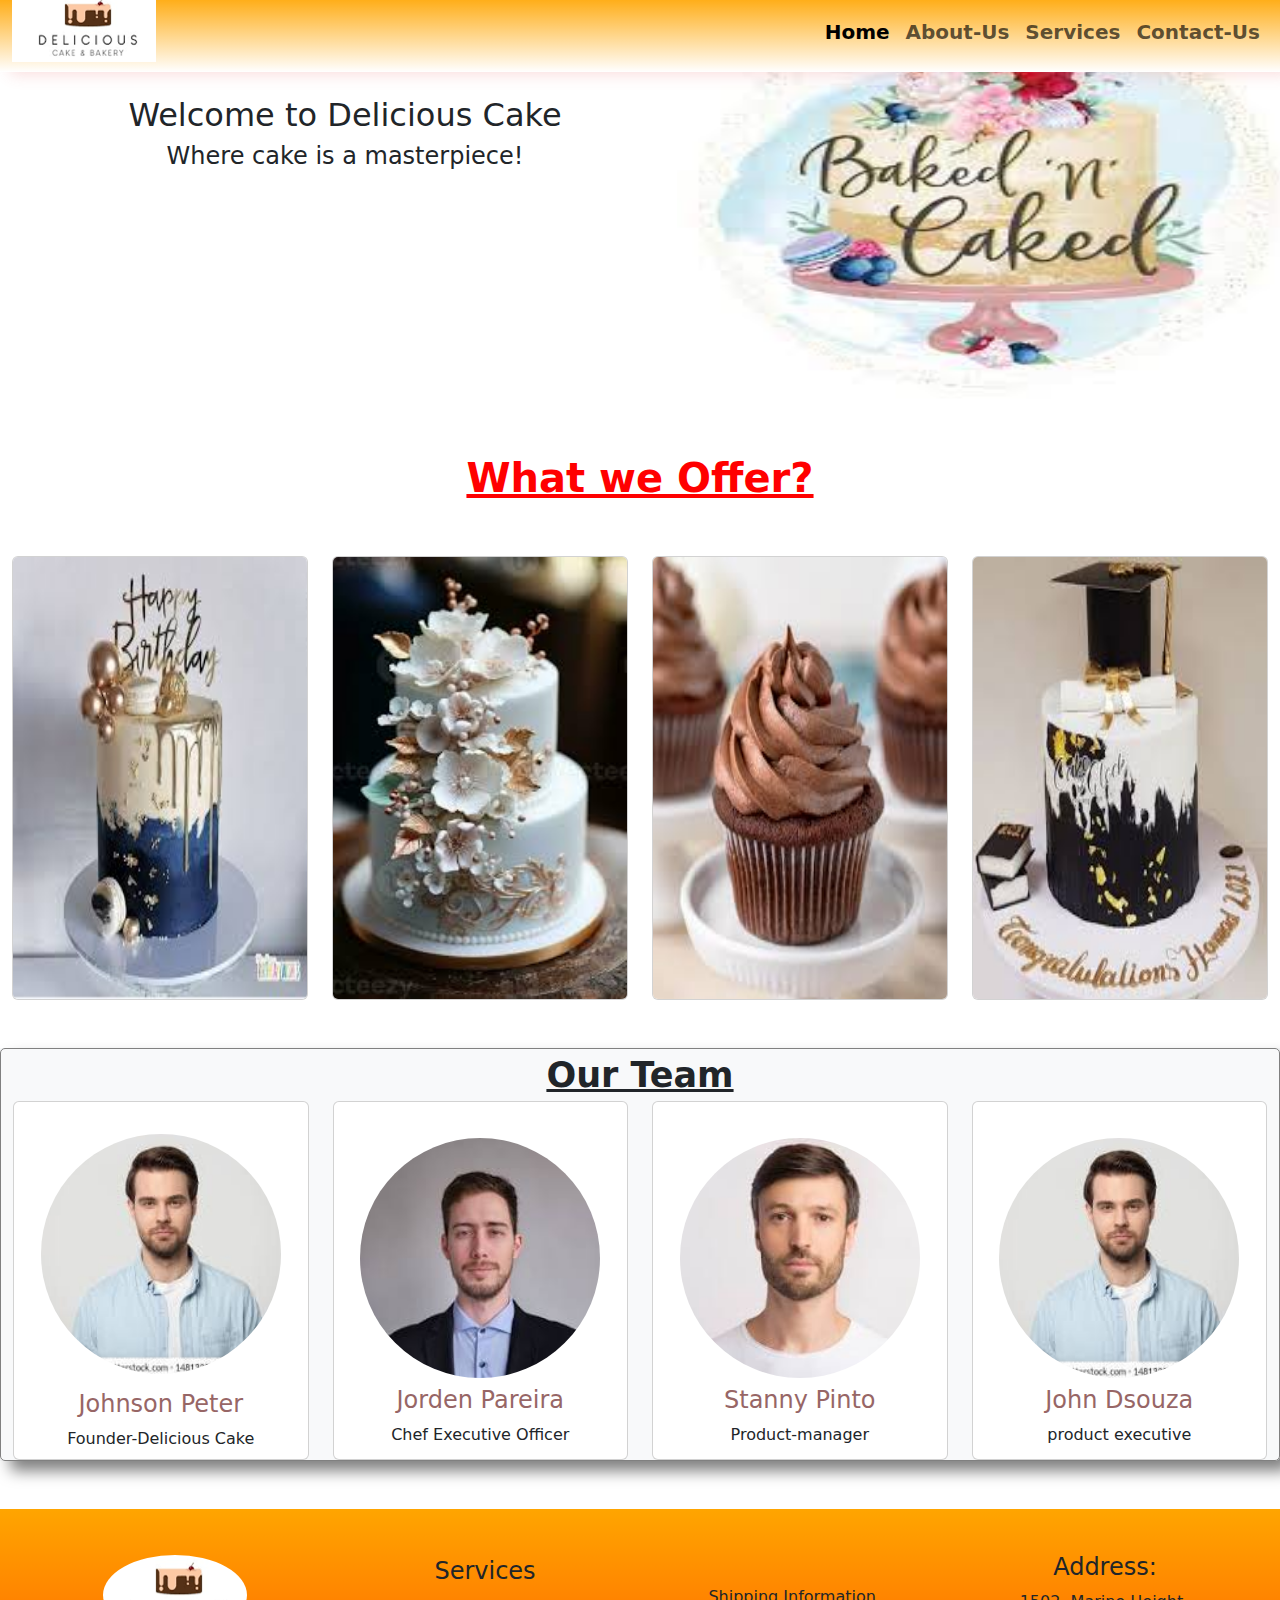
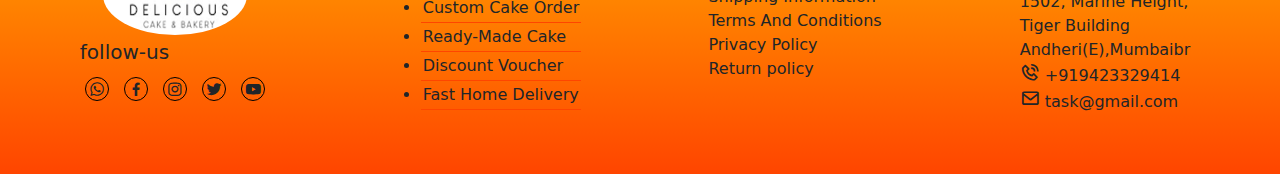
==== about.html @ 969fb490 "Add files via upload" ====
<!doctype html>
<html lang="en">

<head>
  <meta charset="utf-8">
  <meta name="viewport" content="width=device-width, initial-scale=1">
  <title>About Us</title>
  <link href="https://cdn.jsdelivr.net/npm/bootstrap@5.3.3/dist/css/bootstrap.min.css" rel="stylesheet"
    integrity="sha384-QWTKZyjpPEjISv5WaRU9OFeRpok6YctnYmDr5pNlyT2bRjXh0JMhjY6hW+ALEwIH" crossorigin="anonymous">
  <link href='https://unpkg.com/boxicons@2.1.4/css/boxicons.min.css' rel='stylesheet'>
  <link rel="stylesheet" href="style2.css">
  <link rel="stylesheet" href="about.css">
  <style>
    @import url('https://fonts.googleapis.com/css2?family=Poppins:ital,wght@0,100;0,200;0,300;0,400;0,500;0,600;0,700;0,800;0,900;1,100;1,200;1,300;1,400;1,500;1,600;1,700;1,800;1,900&family=Roboto:ital,wght@0,100;0,300;0,400;0,500;0,700;0,900;1,100;1,400;1,500;1,700;1,900&display=swap');
  </style>

</head>

<body>

  <header>
    <nav class="text-danger navbar navbar-expand-lg bg-body-tertiary me-2 navigation-bar">
      <div style="background:linear-gradient(180deg,orange,white);" class="container-fluid">
        <div class="img-logo">
          <a class="navbar-brand" href="#"><img class="img-fluid" src="header-logo.png" alt=""></a>
        </div>
        <button class="navbar-toggler" type="button" data-bs-toggle="collapse" data-bs-target="#navbarSupportedContent"
          aria-controls="navbarSupportedContent" aria-expanded="false" aria-label="Toggle navigation">
          <span class="navbar-toggler-icon"></span>
        </button>
        <div class="collapse navbar-collapse" id="navbarSupportedContent">
          <ul class="navbar-nav ms-auto mb-2 mb-lg-0">
            <li style="color: red;" class="nav-item">
              <a class="nav-link active" aria-current="page" href="index.html">Home</a>
            </li>
            <li class="nav-item">
              <a class="nav-link" href="about.html">About-Us</a>
            </li>
            <li class="nav-item">
              <a class="nav-link" href="services.html">Services</a>
            </li>
            <li class="nav-item">
              <a class="nav-link" href="contact.html">Contact-Us</a>
            </li>
          </ul>
        </div>
      </div>
    </nav>
  </header>
  <script src="https://cdn.jsdelivr.net/npm/bootstrap@5.3.3/dist/js/bootstrap.bundle.min.js"
    integrity="sha384-YvpcrYf0tY3lHB60NNkmXc5s9fDVZLESaAA55NDzOxhy9GkcIdslK1eN7N6jIeHz"
    crossorigin="anonymous"></script>


  <section class="main-section">
    <div class="container-fluid">
      <div class="row">
        <div class="col-6 py-5  description">
          <h2>Welcome to Delicious Cake</h2>
          <h4>Where cake is a masterpiece!</h4>

        </div>
        <div class="col-6">
          <img class="img-container" src="about-main.jpg" alt="">
        </div>
      </div>
    </div>
  </section>

  <section>
    <div style="font-size: 40px;" class="offer my-5">
      <u>What we Offer?</u>
    </div>

    <div class="container-fluid">
      <div class="row mb-3">
        <div class="col-lg-3 col-md-4 col-sm-12 about-grid">
          <div class="card">
            <img class="card-img" src="birthday-cake.jpg" class="card-img-top" alt="...">
            <div class="card-body">
              <h4 class="card-title">Birthday Cake</h4>
              <p class="card-text">Fun and creative designs that reflects your personality.</p>
            </div>
          </div>
        </div>
        <div class="col-lg-3 col-md-4 col-sm-12">
          <div class="card">
            <img class="card-img" src="wedding-cake.jpg" class="card-img-top" alt="...">
            <div class="card-body">
              <h4 class="card-title">Wedding Cake</h4>
              <p class="card-text">Elegant and personalized to make your big day even maore special.</p>
            </div>
          </div>
        </div>
        <div class="col-lg-3 col-md-4 col-sm-12">
          <div class="card">
            <img class="card-img" src="cupcakes.jpg" class="card-img-top" alt="...">
            <div class="card-body">
              <h4 class="card-title">Cupcakes and desserts</h4>
              <p class="card-text">Delicious treats that are perfect for any event.</p>
            </div>
          </div>
        </div>
        <div class="col-lg-3 col-md-4 col-sm-12">
          <div class="card">
            <img class="card-img" src="celebration-cake.jpg" class="card-img-top" alt="...">
            <div class="card-body">
              <h4 class="card-title">Celebration Cake</h4>
              <p class="card-text">For all of life's joyous moments.</p>
            </div>
          </div>
        </div>
      </div>
    </div>
  </section>

  <section class="bg-light my-5">
    <div class="team">
      <div class="our-team">
        <u>Our Team</u>
      </div>

      <div class="container-fluid">
        <div class="row">
          <div class="col-lg-3 col-md-4 col-sm-12">
            <div class="card team-member">
              <img src="CEO.jpg" class="mt-4 mx-0 my-3 card-img-top" alt="...">
              <h4 style="color: rgb(151, 102, 102);">Johnson Peter</h4>
              <p class="card-text">Founder-Delicious Cake</p>
            </div>
          </div>
          <div class="col-lg-3 col-md-4 col-sm-12">
            <div class="card team-member">
              <img src="chief-operating-officer.jpg" class="mt-4 mx-0 my-2 card-img-top" alt="...">
              <h4 style="color: rgb(151, 102, 102);">Jorden Pareira</h4>
              <p class="card-text">Chef Executive Officer</p>
            </div>
          </div>
          <div class="col-lg-3 col-md-4 col-sm-12">
            <div class="card team-member">
              <img src="product-manager.jpg" class="mt-4 mx-0 my-2 card-img-top" alt="...">
              <h4 style="color: rgb(151, 102, 102);">Stanny Pinto</h4>
              <p class="card-text">Product-manager</p>
            </div>
          </div>
          <div class="col-lg-3 col-md-4 col-sm-12">
            <div class="card team-member">
              <img src="CEO.jpg" class="mt-4 mx-0 my-2 card-img-top" alt="...">
              <h4 style="color: rgb(151, 102, 102);">John Dsouza</h4>
              <p class="card-text">product executive</p>
            </div>
          </div>
        </div>
      </div>
    </div>
  </section>

  <section class="footer-section">
    <div class="container-fluid footer">
      <div class="row">
        <div style="align-items: center;justify-content: center; display: flex; flex-direction: column;"
          class="col-lg-3 col-md-4 col-sm-12">
          <img style="height: 5rem; width: 9rem; border-radius: 50%;" src="header-logo.png" alt="">
          <div class="social-container">
            <h5>follow-us</h5>
            <p>
              <i class='bx bxl-whatsapp social-media'></i>
              <i class='bx bxl-facebook social-media'></i>
              <i class='bx bxl-instagram social-media'></i>
              <i class='bx bxl-twitter social-media'></i>
              <i class='bx bxl-youtube social-media'></i>
            </p>
          </div>
        </div>
        <div style="align-items: center;justify-content: center; display: flex; flex-direction: column;"
          class="col-lg-3 col-md-4 col-sm-12 ">
          <p>
          <h4>Services</h4>
          <ul class="services">

            <li class="list-item">Custom Cake Order</li>
            <li class="list-item">Ready-Made Cake</li>
            <li class="list-item">Discount Voucher</li>
            <li class="list-item">Fast Home Delivery</li>
          </ul>
          </p>
        </div>
        <div
          style="align-items: center;justify-content: center; display: flex; flex-direction: column; cursor: pointer;"
          class="col-lg-3 col-md-4 col-sm-12 ">
          <p>
          <p>Shipping Information <br> Terms And Conditions <br> Privacy Policy <br> Return policy</p>
          </p>

        </div>
        <div style="align-items: center;justify-content: center; display: flex; flex-direction: column;"
          class="col-lg-3 col-md-4 col-sm-12 ">
          <h4>Address:</h4>
          <p>1502, Marine Height,<br>
            Tiger Building <br>
            Andheri(E),Mumbaibr
            <br>


            <i style="font-size: 20px;" class='bx bx-phone-call'></i> +919423329414 <br>
            <i style="font-size: 20px;" class='bx bx-envelope'></i> task@gmail.com
          </p>
        </div>
      </div>
    </div>
  </section>


</body>

</html>
---- style2.css ----
body{
  margin: 0;
  padding: 0;
  font: roboto;

}
header{
  box-sizing: border-box;
  z-index: 1030;
  position:fixed;
  width: 100%;
  top: 0;
  box-shadow: 10px 10px 15px rgba(229, 77, 77, 0.2);
  
}
.navigation-bar{
 
  height: 4rem;
  width: 100%;
}
.nav-item{
  font-size: 20px;
  font-weight: 600;
 
}
.img-logo{
  height: 5rem;
  max-width: 9rem;
}

a:hover{

  font-size: 18px;
  font-weight: 900;
  color: white;
}
.main-section{
 
 margin-left: 25px;
  margin-right: 0;
  width: 100%;
 
 }

 .in-container{
  opacity: 1;
  border: 3px solid white;
 }
.img-container{
  height: 25rem;
  width: 100%;
}
.description{
  
  text-align: center;
  margin-top: 3rem;
  
}
.our-collection,
.offer{
  text-align: center;
  font-size: 45px;
  font-weight: 900;
  color: red;
  transition: all 1.15s;
  width: 100%;
}

.our-collection:hover{
  transform: rotate(25deg);
}

.grid-item{
  color:rgb(94, 12, 12) ;
  padding: 2rem;
  transition: all 0.3s;
 

}
.cart-button{
  background-image: linear-gradient(90deg,orange,orangered);
  border: none;
  padding: 2px;
  padding-right:7px;
  padding-left: 7px;
  font-weight: 500;
  color: black;
  font-size: 18px;
  border-radius: 20px;
} 
.footer{
 background: linear-gradient(180deg, orange,orangered);
  padding: 2rem;
}

.grid-item:hover{  
  transform: scale(1.15);
}

.services{
    cursor: pointer;
}
.social-container{
 
    margin: 5px;
}
.social-media{
  font-size: 18px;
  border-radius: 50%;
  border: 1px solid black;
  padding: 2px;
  margin: 5px;
}

.list-item{
  border-width: 0 0 1px 0;
  border-style: solid;
  border-color: orangered;
  padding: 2px;
  
}
@media (max-width:1000px)
{
  .img-logo{
    height: 3rem;
    max-width: 7rem;
  }
}
---- about.css ----
.card{
  height: 100%;
  width: auto;
}
.card-body{
  height: 100%;
  width: 100%;
  position: absolute;
  opacity: 0;
  display: flex;
  flex-direction: column;
  align-items: center;
  justify-content: center;
  transition: all .3s;
  text-align: justify;

}
.card-body:hover{
  opacity: 1;
  color: rgb(90, 54, 9);
  background-color: rgba(255,255,255,.5);
  height: 100%;

}
.card-img{
  height: 100%;
}
.team{
  height: auto;
  width: 100%;
  border-radius: 5px;
  box-sizing: border-box;
  border: 1px solid gray;
  box-shadow: 10px 10px 15px rgba(0,0,0,0.5);
  display: flex;
  flex-direction: column;
  justify-content: center;
  align-items: center;

}
.our-team{
  font-size: 35px;
  font-weight: 700;
}
.card-img-top{
  height: 15rem; 
  width:15rem; 
  border-radius: 50%;
}
.team-member{
  display: flex;
  flex-direction: column;
  align-items: center;
  justify-content: center;
  padding: 8px;
}
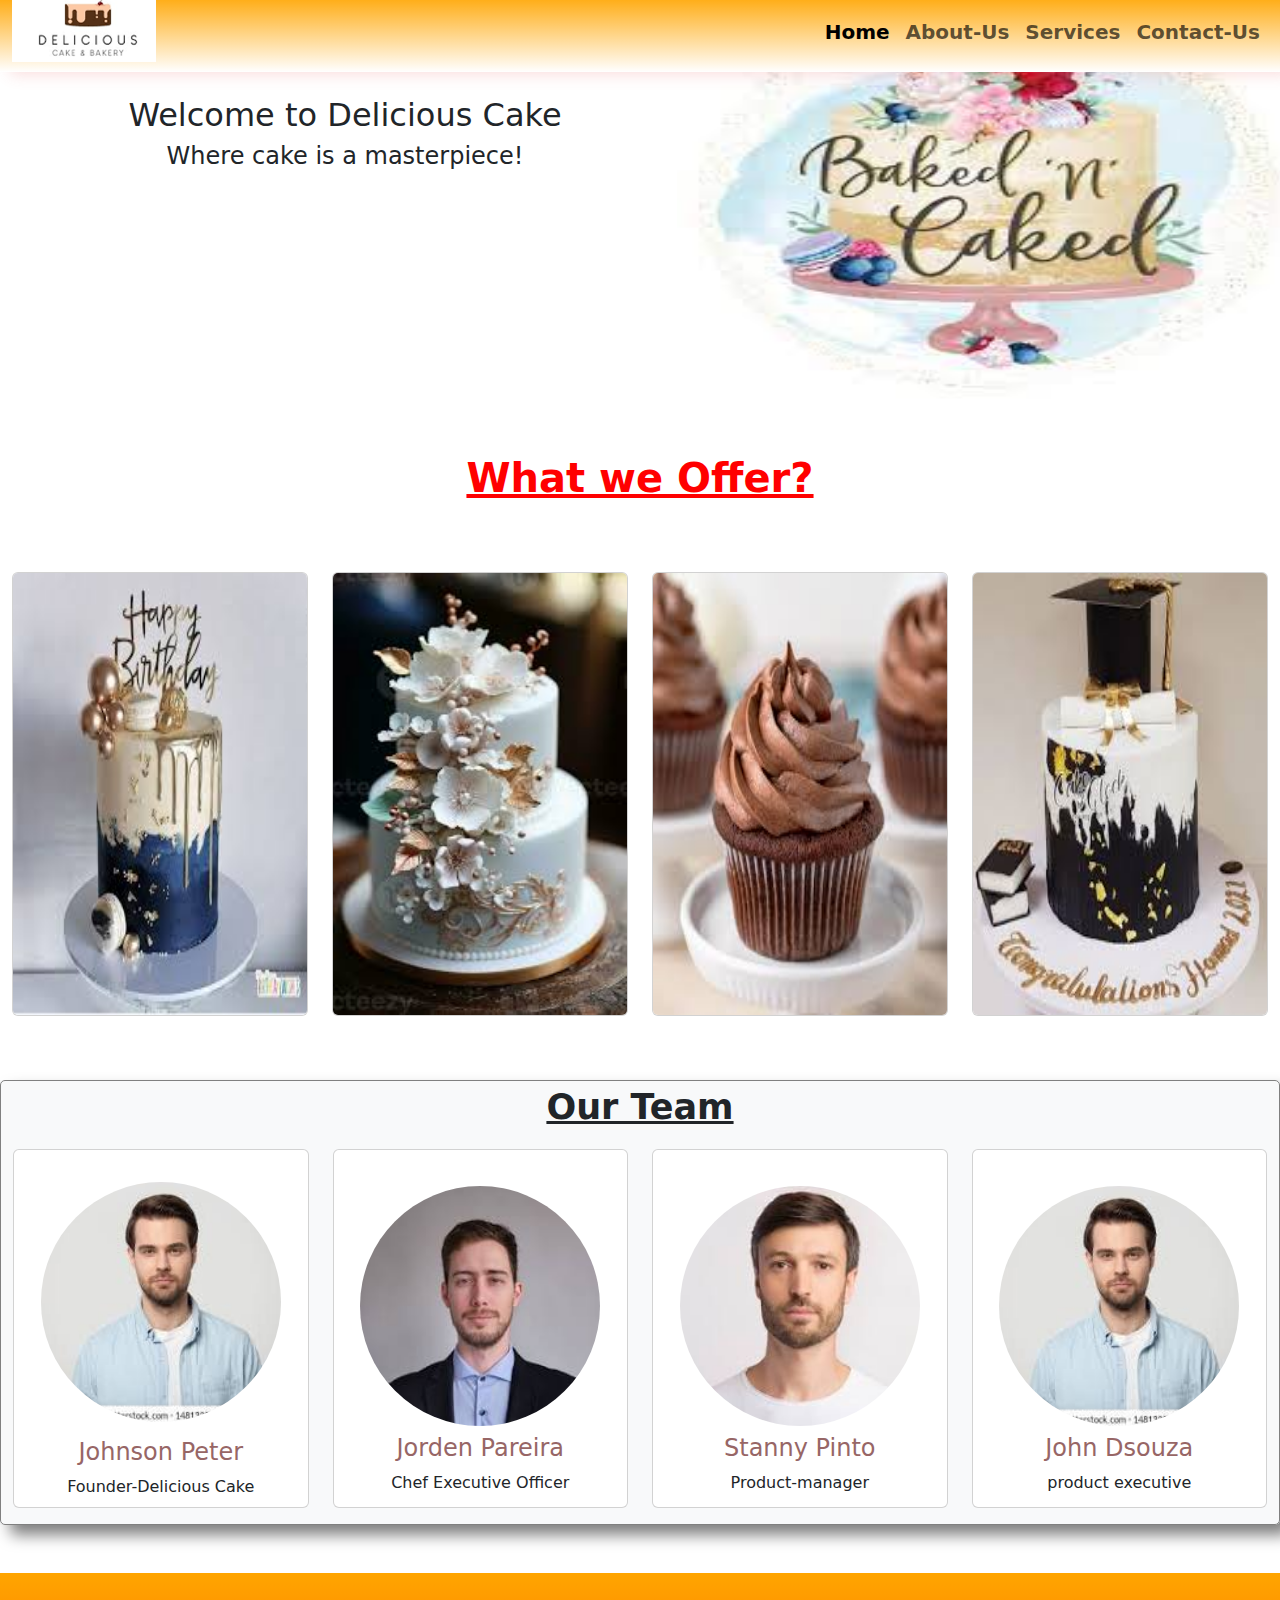
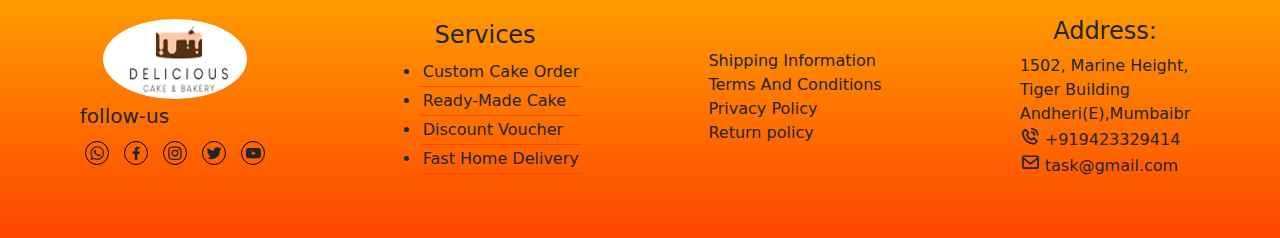
==== commit 437ef8a9: "Update about.html" ====
--- a/about.html
+++ b/about.html
@@ -74,7 +74,7 @@
 
     <div class="container-fluid">
       <div class="row mb-3">
-        <div class="col-lg-3 col-md-4 col-sm-12 about-grid">
+        <div class="col-lg-3 col-md-4 col-sm-12 my-3 about-grid">
           <div class="card">
             <img class="card-img" src="birthday-cake.jpg" class="card-img-top" alt="...">
             <div class="card-body">
@@ -83,7 +83,7 @@
             </div>
           </div>
         </div>
-        <div class="col-lg-3 col-md-4 col-sm-12">
+        <div class="col-lg-3 col-md-4 col-sm-12 my-3">
           <div class="card">
             <img class="card-img" src="wedding-cake.jpg" class="card-img-top" alt="...">
             <div class="card-body">
@@ -92,7 +92,7 @@
             </div>
           </div>
         </div>
-        <div class="col-lg-3 col-md-4 col-sm-12">
+        <div class="col-lg-3 col-md-4 col-sm-12 my-3">
           <div class="card">
             <img class="card-img" src="cupcakes.jpg" class="card-img-top" alt="...">
             <div class="card-body">
@@ -101,7 +101,7 @@
             </div>
           </div>
         </div>
-        <div class="col-lg-3 col-md-4 col-sm-12">
+        <div class="col-lg-3 col-md-4 col-sm-12 my-3">
           <div class="card">
             <img class="card-img" src="celebration-cake.jpg" class="card-img-top" alt="...">
             <div class="card-body">
@@ -122,28 +122,28 @@
 
       <div class="container-fluid">
         <div class="row">
-          <div class="col-lg-3 col-md-4 col-sm-12">
+          <div class="col-lg-3 col-md-4 col-sm-12 my-3">
             <div class="card team-member">
               <img src="CEO.jpg" class="mt-4 mx-0 my-3 card-img-top" alt="...">
               <h4 style="color: rgb(151, 102, 102);">Johnson Peter</h4>
               <p class="card-text">Founder-Delicious Cake</p>
             </div>
           </div>
-          <div class="col-lg-3 col-md-4 col-sm-12">
+          <div class="col-lg-3 col-md-4 col-sm-12 my-3">
             <div class="card team-member">
               <img src="chief-operating-officer.jpg" class="mt-4 mx-0 my-2 card-img-top" alt="...">
               <h4 style="color: rgb(151, 102, 102);">Jorden Pareira</h4>
               <p class="card-text">Chef Executive Officer</p>
             </div>
           </div>
-          <div class="col-lg-3 col-md-4 col-sm-12">
+          <div class="col-lg-3 col-md-4 col-sm-12 my-3">
             <div class="card team-member">
               <img src="product-manager.jpg" class="mt-4 mx-0 my-2 card-img-top" alt="...">
               <h4 style="color: rgb(151, 102, 102);">Stanny Pinto</h4>
               <p class="card-text">Product-manager</p>
             </div>
           </div>
-          <div class="col-lg-3 col-md-4 col-sm-12">
+          <div class="col-lg-3 col-md-4 col-sm-12 my-3">
             <div class="card team-member">
               <img src="CEO.jpg" class="mt-4 mx-0 my-2 card-img-top" alt="...">
               <h4 style="color: rgb(151, 102, 102);">John Dsouza</h4>
@@ -213,4 +213,4 @@
 
 </body>
 
-</html>+</html>
